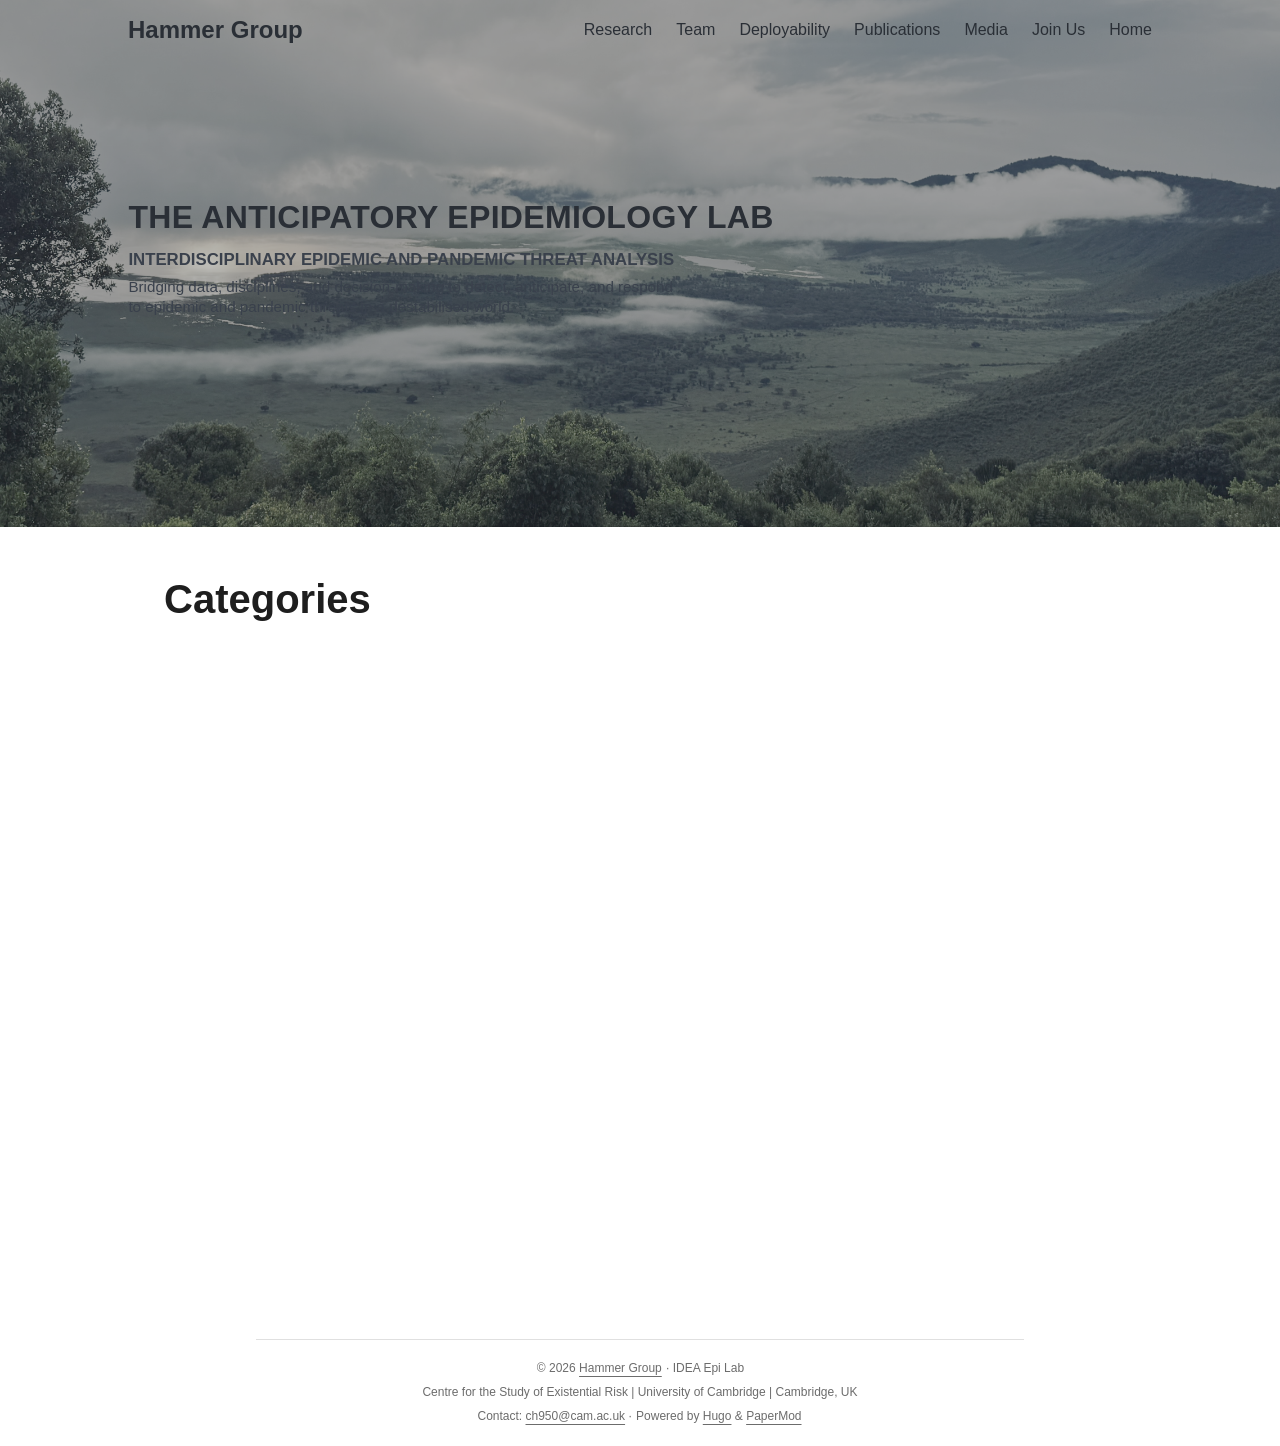
==== categories/index.html @ 5def535d "deploy: 018e8fdad4800ba51e79bbd363899cd104b08dd6" ====
<!DOCTYPE html>
<html lang="en" dir="auto" data-theme="light">

<head><meta charset="utf-8">
<meta http-equiv="X-UA-Compatible" content="IE=edge">
<meta name="viewport" content="width=device-width, initial-scale=1, shrink-to-fit=no">
<meta name="robots" content="index, follow">
<title>Categories | Hammer Group</title>
<meta name="keywords" content="">
<meta name="description" content="">
<meta name="author" content="">
<link rel="canonical" href="/categories/">
<link crossorigin="anonymous" href="/assets/css/stylesheet.d0f95cfff0784a7a5c07d9cfd5da1eae1f420a3fc5ca184603ff1773fae3c119.css" integrity="sha256-0Plc//B4SnpcB9nP1doerh9CCj/FyhhGA/8Xc/rjwRk=" rel="preload stylesheet" as="style">
<link rel="icon" href="/favicon.ico">
<link rel="icon" type="image/png" sizes="16x16" href="/favicon-16x16.png">
<link rel="icon" type="image/png" sizes="32x32" href="/favicon-32x32.png">
<link rel="apple-touch-icon" href="/apple-touch-icon.png">
<link rel="mask-icon" href="/safari-pinned-tab.svg">
<meta name="theme-color" content="#2e2e33">
<meta name="msapplication-TileColor" content="#2e2e33">
<link rel="alternate" type="application/rss+xml" href="/categories/index.xml" title="rss">
<link rel="alternate" hreflang="en" href="/categories/">
<noscript>
    <style>
        #theme-toggle,
        .top-link {
            display: none;
        }

    </style>
</noscript><meta property="og:url" content="/categories/">
  <meta property="og:site_name" content="Hammer Group">
  <meta property="og:title" content="Categories">
  <meta property="og:locale" content="en">
  <meta property="og:type" content="website">

  <meta name="twitter:card" content="summary">
  <meta name="twitter:title" content="Categories">

</head>
<body class="list" id="top">
    <header class="header" style="background: transparent;">
    <nav class="header-nav" style="background: transparent; position: relative; z-index: 10; margin-bottom: -70px;">
        <div class="logo">
            <a href="/" accesskey="h" title="Hammer Group (Alt + H)">Hammer Group</a>
        </div>
        <ul id="menu" class="menu">
            <li>
                <a href="/research/" title="Research">
                    <span>Research</span>
                </a>
            </li>
            <li>
                <a href="/team/" title="Team">
                    <span>Team</span>
                </a>
            </li>
            <li>
                <a href="/deployability/" title="Deployability">
                    <span>Deployability</span>
                </a>
            </li>
            <li>
                <a href="/publications/" title="Publications">
                    <span>Publications</span>
                </a>
            </li>
            <li>
                <a href="/media/" title="Media">
                    <span>Media</span>
                </a>
            </li>
            <li>
                <a href="/join/" title="Join Us">
                    <span>Join Us</span>
                </a>
            </li>
            <li>
                <a href="/" title="Home">
                    <span>Home</span>
                </a>
            </li>
        </ul>
    </nav>
    
<div style="
  background-image: url('/assets/images/hero-banner.png'); background-size: cover; background-position: center; background-repeat: no-repeat;
  color: white;
  width: 100%;
  border-bottom: 1px solid rgba(0,0,0,0.08);
">

  <div style="
  width: min(1100px, 100%);
  margin: 0 auto;
  padding: 13rem 1.5rem 13rem 2.4rem;
  box-sizing: border-box;
">

   <div style="
  font-family: 'Source Sans 3', sans-serif;
    font-weight: 900;
  font-size: 2.0rem;
  line-height: 1.2;
  color: #2A2F36;
  letter-spacing: 0.01em;
  margin-bottom: 0.8rem;
">
  THE ANTICIPATORY EPIDEMIOLOGY LAB
</div>



    <div style="
      font-weight: 800;
      font-size: 1.05rem;
      margin-top: 0.18rem;
      line-height: 1.3;
      color: #3a414c;;
    ">
      INTERDISCIPLINARY EPIDEMIC AND PANDEMIC THREAT ANALYSIS
    </div>

    <div style="
      font-weight: 400;
      font-size: 0.95rem;
      margin-top: 0.35rem;
      line-height: 1.35;
      color: #3a414c;;
    ">
      Bridging data, disciplines, and decision-making to detect, anticipate, and respond <br> to epidemic and pandemic threats in a destabilised world.
    </div>

  </div>
</div>
    
</header>

<main class="main">
<header class="page-header">
    <h1>Categories</h1>
</header>

<ul class="terms-tags">
</ul>
    </main>
    
<footer class="footer">
        <span>&copy; 2026 <a href="/">Hammer Group</a></span> · 
        IDEA Epi Lab<br>
Centre for the Study of Existential Risk |
University of Cambridge |
Cambridge, UK<br>
Contact: <a href="mailto:ch950@cam.ac.uk">ch950@cam.ac.uk</a> · 

    
    
    <span>
        Powered by
        <a href="https://gohugo.io/?utm_source=papermod" rel="noopener" target="_blank">Hugo</a> &
        <a href="https://github.com/adityatelange/hugo-PaperMod/" rel="noopener" target="_blank">PaperMod</a>
    </span>
</footer>
<a href="#top" id="top-link" class="top-link hidden" aria-label="go to top" title="Go to Top (Alt + G)" accesskey="g">
    <svg xmlns="http://www.w3.org/2000/svg" viewBox="0 0 24 24" fill="none" stroke="currentColor" stroke-width="2"
        stroke-linecap="round" stroke-linejoin="round" class="feather feather-chevrons-up">
        <polyline points="17 11 12 6 7 11"></polyline>
        <polyline points="17 18 12 13 7 18"></polyline>
    </svg>
</a>

<script>
    let menu = document.getElementById('menu');
    if (menu) {
        
        const scrollPosition = localStorage.getItem("menu-scroll-position");
        if (scrollPosition) {
            menu.scrollLeft = parseInt(scrollPosition, 10);
        }
        
        menu.onscroll = function () {
            localStorage.setItem("menu-scroll-position", menu.scrollLeft);
        }
    }

    document.querySelectorAll('a[href^="#"]').forEach(anchor => {
        anchor.addEventListener("click", function (e) {
            e.preventDefault();
            var id = this.getAttribute("href").substr(1);
            if (!window.matchMedia('(prefers-reduced-motion: reduce)').matches) {
                document.querySelector(`[id='${decodeURIComponent(id)}']`).scrollIntoView({
                    behavior: "smooth"
                });
            } else {
                document.querySelector(`[id='${decodeURIComponent(id)}']`).scrollIntoView();
            }
            if (id === "top") {
                history.replaceState(null, null, " ");
            } else {
                history.pushState(null, null, `#${id}`);
            }
        });
    });

</script>
<script>
    var toplink = document.getElementById("top-link");
    window.onscroll = function () {
        const scrollThreshold = window.innerHeight;
        if (document.body.scrollTop > scrollThreshold || document.documentElement.scrollTop > scrollThreshold) {
            toplink.classList.remove("hidden");
        } else {
            toplink.classList.add("hidden");
        }
    };

</script>
</body>

</html>
---- assets/css/stylesheet.d0f95cfff0784a7a5c07d9cfd5da1eae1f420a3fc5ca184603ff1773fae3c119.css ----
/*
  PaperMod v8+
  License: MIT https://github.com/adityatelange/hugo-PaperMod/blob/master/LICENSE
  Copyright (c) 2020 nanxiaobei and adityatelange
  Copyright (c) 2021-2026 adityatelange
*/
:root{--gap:24px;--content-gap:20px;--nav-width:1024px;--main-width:720px;--header-height:60px;--footer-height:60px;--radius:8px;--theme:rgb(255, 255, 255);--entry:rgb(255, 255, 255);--primary:rgb(30, 30, 30);--secondary:rgb(108, 108, 108);--tertiary:rgb(214, 214, 214);--content:rgb(31, 31, 31);--code-block-bg:rgb(28, 29, 33);--code-bg:rgb(245, 245, 245);--border:rgb(238, 238, 238);color-scheme:light}:root[data-theme=dark]{--theme:rgb(29, 30, 32);--entry:rgb(46, 46, 51);--primary:rgb(218, 218, 219);--secondary:rgb(155, 156, 157);--tertiary:rgb(65, 66, 68);--content:rgb(196, 196, 197);--code-block-bg:rgb(46, 46, 51);--code-bg:rgb(55, 56, 62);--border:rgb(51, 51, 51);color-scheme:dark}.list{background:var(--code-bg)}[data-theme=dark] .list{background:var(--theme)}*,::after,::before{box-sizing:border-box}html{-webkit-tap-highlight-color:transparent;overflow-y:scroll;-webkit-text-size-adjust:100%;text-size-adjust:100%}a,button,body,h1,h2,h3,h4,h5,h6{color:var(--primary)}body{font-family:-apple-system,BlinkMacSystemFont,segoe ui,Roboto,Oxygen,Ubuntu,Cantarell,open sans,helvetica neue,sans-serif;font-size:18px;line-height:1.6;word-break:break-word;background:var(--theme)}article,aside,figcaption,figure,footer,header,hgroup,main,nav,section,table{display:block}h1,h2,h3,h4,h5,h6{line-height:1.2}h1,h2,h3,h4,h5,h6,p{margin-top:0;margin-bottom:0}ul{padding:0}a{text-decoration:none}body,figure,ul{margin:0}table{width:100%;border-collapse:collapse;border-spacing:0;overflow-x:auto;word-break:keep-all}button,input,textarea{padding:0;font:inherit;background:0 0;border:0}input,textarea{outline:0}button,input[type=button],input[type=submit]{cursor:pointer}input:-webkit-autofill,textarea:-webkit-autofill{box-shadow:0 0 0 50px var(--theme)inset}img{display:block;max-width:100%}.not-found{position:absolute;left:0;right:0;display:flex;align-items:center;justify-content:center;height:80%;font-size:160px;font-weight:700}.archive-posts{width:100%;font-size:16px}.archive-year{margin-top:40px}.archive-year:not(:last-of-type){border-bottom:2px solid var(--border)}.archive-month{display:flex;align-items:flex-start;padding:10px 0}.archive-month-header{margin:25px 0;width:200px}.archive-month:not(:last-of-type){border-bottom:1px solid var(--border)}.archive-entry{position:relative;padding:5px;margin:10px 0}.archive-entry-title{margin:5px 0;font-weight:400}.archive-count,.archive-meta{color:var(--secondary);font-size:14px}.footer,.top-link{font-size:12px;color:var(--secondary)}.footer{max-width:calc(var(--main-width) + var(--gap) * 2);margin:auto;padding:calc((var(--footer-height) - var(--gap))/2)var(--gap);text-align:center;line-height:24px}.footer span{margin-inline-start:1px;margin-inline-end:1px}.footer span:last-child{white-space:nowrap}.footer a{color:inherit;text-underline-offset:.25rem;text-decoration:underline}.top-link{position:fixed;bottom:4rem;right:2rem;z-index:99;background:var(--tertiary);width:2.5rem;height:2.5rem;padding:10px;border-radius:64px;transition:visibility .3s,opacity .3s cubic-bezier(.4,0,1,1)}.hidden{visibility:hidden;opacity:0}.top-link,.top-link svg{filter:drop-shadow(0 0 0 var(--theme))}.footer a:hover,.top-link:hover{color:var(--primary)}.header-nav{display:flex;flex-wrap:wrap;justify-content:space-between;max-width:calc(var(--nav-width) + var(--gap) * 2);margin:auto;line-height:var(--header-height);padding:0 var(--gap);column-gap:var(--gap)}.header-nav a{display:block}.logo,.menu{display:flex}.logo{align-items:center;column-gap:.55rem;flex-wrap:wrap}.logo a{font-size:24px;font-weight:700;display:flex;align-items:center;column-gap:.55rem}.logo a img,.logo a svg{pointer-events:none;border-radius:6px}.theme-toggle{padding:0 .4rem}[data-theme=dark] .moon{display:none}[data-theme=light] .sun{display:none}.logo-switches{display:inline-flex;gap:.4rem;align-items:inherit;min-height:stretch;flex-wrap:inherit}.logo-switches>*{min-height:inherit;align-items:center;display:inline-flex}.nav-sep{color:var(--secondary)}.lang-menu *{display:inherit;min-height:inherit;align-items:inherit}.lang-menu a{font-size:1rem;font-weight:500;padding:0 .4rem;display:inline-flex}.menu{list-style:none;word-break:keep-all;overflow-x:auto;white-space:nowrap;column-gap:var(--gap)}.menu a{font-size:16px}.menu .active{font-weight:500;text-decoration:underline;text-underline-offset:.3rem;text-decoration-thickness:2px}.main{position:relative;min-height:calc(100vh - var(--header-height) - var(--footer-height));max-width:calc(var(--main-width) + var(--gap) * 2);margin:auto;padding:var(--gap)}.page-header h1{font-size:40px}.pagination{display:flex}.pagination a{color:var(--theme);font-size:13px;line-height:36px;background:var(--primary);border-radius:calc(36px/2);padding:0 16px}.pagination .next{margin-inline-start:auto}.social-icons a{display:inline-flex;padding:10px}.social-icons a svg{height:26px;width:26px}code{direction:ltr}div.highlight,pre{position:relative}.copy-code{display:none;position:absolute;top:4px;right:4px;color:rgba(255,255,255,.8);background:rgba(78,78,78,.8);border-radius:var(--radius);padding:0 5px;font-size:14px;user-select:none}div.highlight:hover .copy-code,pre:hover .copy-code{display:block}.md-content h3,.md-content h4,.md-content h5,.md-content h6{margin:24px 0 16px}.md-content h1{margin:40px auto 32px;font-size:40px}.md-content h2{margin:32px auto 24px;font-size:32px}.md-content h3{font-size:24px}.md-content h4{font-size:16px}.md-content h5{font-size:14px}.md-content h6{font-size:12px}.md-content a:not(.anchor){text-underline-offset:.3rem;text-decoration:underline}.md-content del{text-decoration:line-through}.md-content dl:not(:last-child),.md-content ol:not(:last-child),.md-content p:not(:last-child),.md-content figure:not(:last-child),.md-content ul:not(:last-child){margin-bottom:var(--content-gap)}.md-content ol,.md-content ul{padding-inline-start:1.25rem}.md-content li{margin-top:.3rem}.md-content li p{margin-bottom:0}.md-content dl{display:flex;flex-wrap:wrap;margin:0}.md-content dt{width:25%;font-weight:700}.md-content dd{width:75%;margin-inline-start:0;padding-inline-start:10px}.md-content dd~dd,.md-content dt~dt{margin-top:10px}.md-content table{margin-bottom:var(--content-gap)}.md-content table th,.md-content table:not(.highlighttable,.highlight table,.gist .highlight) td{min-width:80px;padding:6px 13px;line-height:1.5;border:1px solid var(--border)}.md-content table th{text-align:start}.md-content table:not(.highlighttable) td code:only-child{margin:auto 0}.md-content .highlight table{border-radius:var(--radius)}.md-content .highlight:not(table){margin-bottom:var(--content-gap);background:var(--code-block-bg)!important;border-radius:var(--radius);direction:ltr}.md-content li>.highlight{margin-inline-end:0}.md-content ul pre{margin-inline-start:calc(var(--gap) * -2)}.md-content .highlight pre{margin:0}.md-content .highlighttable{table-layout:fixed}.md-content .highlighttable td:first-child{width:40px}.md-content .highlighttable td .linenodiv{padding-inline-end:0!important}.md-content .highlighttable td .highlight,.md-content .highlighttable td .linenodiv pre{margin-bottom:0}.post-content code{padding:.2rem .3rem;font-size:.78em;line-height:1.5;background:var(--code-bg);border-radius:.2rem}.md-content pre code{display:grid;margin:auto 0;padding:10px;color:#d5d5d6;background:var(--code-block-bg)!important;border-radius:var(--radius);overflow-x:auto;word-break:break-all}.md-content blockquote{margin:1rem 0;padding-inline-start:1rem;border-inline-start:.3rem solid var(--content)}.md-content hr{margin:30px 0;height:2px;background:var(--tertiary);border:0}.md-content iframe{max-width:100%}.md-content img{border-radius:var(--radius);margin:1rem 0}.md-content img[src*="#center"]{margin:1rem auto}.md-content figure.align-center{text-align:center}.md-content figure>figcaption{color:var(--primary);font-size:16px;font-weight:700;margin:8px 0 16px}.md-content figure>figcaption>p{color:var(--secondary);font-size:14px;font-weight:400}.md-content h1:hover .anchor,.md-content h2:hover .anchor,.md-content h3:hover .anchor,.md-content h4:hover .anchor,.md-content h5:hover .anchor,.md-content h6:hover .anchor{display:inline-flex;color:var(--secondary);margin-inline-start:.5em;font-weight:500;user-select:none}.anchor:hover{color:var(--content)!important}.md-content img.in-text{display:inline;margin:auto}mark{border-radius:2px;padding:0 2px}audio{display:block;width:100%;border:1px solid var(--border);border-radius:var(--radius);overflow:hidden;height:2.5rem;margin-bottom:var(--content-gap)}audio::-webkit-media-controls-enclosure{border-radius:0}video{border:1px solid var(--code-bg);border-radius:var(--radius);max-width:100%}.first-entry{position:relative;display:flex;flex-direction:column;justify-content:center;min-height:320px;margin:var(--gap)0 calc(var(--gap) * 2)}.first-entry .entry-header{overflow:hidden;display:-webkit-box;-webkit-box-orient:vertical;-webkit-line-clamp:3}.first-entry .entry-header h1{font-size:34px;line-height:1.3}.first-entry .entry-header h2{font-size:40px}.first-entry .entry-content{margin:14px 0;font-size:16px;-webkit-line-clamp:3}.first-entry .entry-footer{font-size:14px}.home-info .entry-content{--content-gap:0.5rem;-webkit-line-clamp:unset;margin:0}.home-info .social-icons a:first-of-type{padding-inline-start:0}.post-entry{position:relative;margin-bottom:var(--gap);padding:var(--gap);background:var(--entry);border-radius:var(--radius);transition:transform .25s ease;border:1px solid var(--border)}.post-entry:hover,.post-entry:focus-within{transform:translateY(-2px);border-color:var(--tertiary)}.tag-entry .entry-cover{display:none}.entry-header h2{font-size:24px;line-height:1.3}.entry-content{margin:8px 0;color:var(--secondary);font-size:14px;line-height:1.6;overflow:hidden;display:-webkit-box;-webkit-box-orient:vertical;-webkit-line-clamp:2}.home-info .entry-content p{margin-block-start:1em;margin-block-end:1em}.entry-footer{color:var(--secondary);font-size:13px}.entry-link{position:absolute;left:0;right:0;top:0;bottom:0;border-radius:var(--radius)}.entry-hint{color:var(--secondary)}.entry-hint-parent{display:flex;justify-content:space-between}.entry-cover{font-size:14px;margin-bottom:var(--gap);text-align:center;display:flex;flex-direction:column;gap:.5rem}.entry-cover img{border-radius:var(--radius);width:100%;height:auto}.entry-cover a{text-underline-offset:.3rem;text-decoration:underline}.page-header,.post-header{margin:24px auto var(--content-gap)}.post-title{font-size:40px}.post-description{margin-top:10px}.post-meta{margin-top:5px}.post-meta,.breadcrumbs{color:var(--secondary);font-size:14px}.breadcrumbs{display:flex;flex-wrap:wrap;align-items:center;gap:.2rem}.breadcrumbs a{font-size:16px}.breadcrumbs svg{height:1em}.i18n_list{display:inline-flex}.post-meta .i18n_list li{list-style:none;margin:auto 3px}.post-meta a,.toc a:hover{text-underline-offset:.3rem;text-decoration:underline}.post-meta a{color:var(--secondary);text-decoration-style:dotted}details.toc{margin-bottom:var(--content-gap);background:var(--code-bg);border-radius:var(--radius);border:1px solid var(--border)}[data-theme=dark] details.toc{background:var(--entry)}details.toc summary{padding:.3rem 1.2rem;border-radius:var(--radius)}details summary{cursor:pointer;display:list-item;width:100%;margin-inline-start:0;user-select:none}details .title{display:inline;font-weight:500;margin-inline-start:.2rem}details{interpolate-size:allow-keywords}details::details-content{height:0;opacity:0;overflow:clip;transition:height 150ms ease,opacity 150ms ease,content-visibility 150ms allow-discrete}details[open]::details-content{height:auto;opacity:1}details .inner{margin:0 2.4rem;padding-bottom:.6rem}details li ul{margin-inline-start:var(--gap)}.post-content{color:var(--content);margin:30px 0}.post-footer{margin-top:var(--content-gap)}.post-footer>*{margin-bottom:10px}.post-tags{display:flex;flex-wrap:wrap;gap:10px}.post-tags li{display:inline-block}.post-tags a,.share-buttons,.paginav{border-radius:var(--radius);background:var(--code-bg);border:1px solid var(--border)}.post-tags a{display:block;padding:0 14px;color:var(--secondary);font-size:14px;line-height:34px;background:var(--code-bg)}.post-tags a:hover,.paginav a:hover{background:var(--border)}.share-buttons{padding:10px;display:flex;justify-content:center;overflow-x:auto;gap:10px}.share-buttons li,.share-buttons a{display:inline-flex}.share-buttons a:not(:last-of-type){margin-inline-end:12px}.paginav{display:flex;line-height:1.2}.paginav .title{letter-spacing:1px;text-transform:uppercase;font-size:.8rem;color:var(--secondary)}.paginav a{width:50%;display:flex;flex-direction:column;gap:.5rem;padding:.8rem;border-radius:var(--radius)}.paginav span:hover:not(.title){text-underline-offset:.2rem;text-decoration:underline}.paginav .next{margin-inline-start:auto;text-align:right}[dir=rtl] .paginav .next{text-align:left}h1>a>svg{display:inline}.buttons,.main .profile{display:flex;justify-content:center}.main .profile{align-items:center;min-height:calc(100vh - var(--header-height) - var(--footer-height) - (var(--gap) * 2));text-align:center}.profile .profile_inner{display:flex;flex-direction:column;align-items:center;gap:1rem}.profile img{border-radius:50%}.buttons{flex-wrap:wrap;max-width:400px;gap:1rem}.button{background:var(--tertiary);border-radius:var(--radius);padding:.4rem .8rem}.searchbox input{padding:4px 10px;width:100%;color:var(--primary);font-weight:700;border:2px solid var(--tertiary);border-radius:var(--radius)}.searchResults li{list-style:none;border-radius:var(--radius);padding:10px 15px;position:relative;font-weight:500;display:flex;align-items:center;justify-content:space-between;background:var(--entry);transition:transform .25s ease;border:1px solid var(--border)}.searchResults{margin:var(--content-gap)0;width:100%;display:flex;flex-direction:column;gap:10px}.searchResults li:hover,.searchResults li:focus-within{transform:translateY(-2px);border-color:var(--tertiary)}.searchResults li .entry-link:focus{outline:2px solid var(--secondary);outline-offset:-2px}.terms-tags{display:flex;flex-wrap:wrap;gap:1em;margin-top:var(--content-gap)}.terms-tags li{display:inline-block;font-weight:500}.terms-tags a{display:block;padding:4px 10px;background:var(--tertiary);border-radius:var(--radius);transition:transform .1s}.bg{color:#cad3f5;background-color:#24273a}.chroma{color:#cad3f5;background-color:#24273a}.chroma .x{}.chroma .err{color:#ed8796}.chroma .cl{}.chroma .lnlinks{outline:none;text-decoration:none;color:inherit}.chroma .lntd{vertical-align:top;padding:0;margin:0;border:0}.chroma .lntable{border-spacing:0;padding:0;margin:0;border:0}.chroma .hl{background-color:#474733}.chroma .lnt{white-space:pre;-webkit-user-select:none;user-select:none;margin-right:.4em;padding:0 .4em;color:#8087a2}.chroma .ln{white-space:pre;-webkit-user-select:none;user-select:none;margin-right:.4em;padding:0 .4em;color:#8087a2}.chroma .line{display:flex}.chroma .k{color:#c6a0f6}.chroma .kc{color:#f5a97f}.chroma .kd{color:#ed8796}.chroma .kn{color:#8bd5ca}.chroma .kp{color:#c6a0f6}.chroma .kr{color:#c6a0f6}.chroma .kt{color:#ed8796}.chroma .n{}.chroma .na{color:#8aadf4}.chroma .nb{color:#91d7e3}.chroma .bp{color:#91d7e3}.chroma .nc{color:#eed49f}.chroma .no{color:#eed49f}.chroma .nd{color:#8aadf4;font-weight:700}.chroma .ni{color:#8bd5ca}.chroma .ne{color:#f5a97f}.chroma .nf{color:#8aadf4}.chroma .fm{color:#8aadf4}.chroma .nl{color:#91d7e3}.chroma .nn{color:#f5a97f}.chroma .nx{}.chroma .py{color:#f5a97f}.chroma .nt{color:#c6a0f6}.chroma .nv{color:#f4dbd6}.chroma .vc{color:#f4dbd6}.chroma .vg{color:#f4dbd6}.chroma .vi{color:#f4dbd6}.chroma .vm{color:#f4dbd6}.chroma .l{}.chroma .ld{}.chroma .s{color:#a6da95}.chroma .sa{color:#ed8796}.chroma .sb{color:#a6da95}.chroma .sc{color:#a6da95}.chroma .dl{color:#8aadf4}.chroma .sd{color:#6e738d}.chroma .s2{color:#a6da95}.chroma .se{color:#8aadf4}.chroma .sh{color:#6e738d}.chroma .si{color:#a6da95}.chroma .sx{color:#a6da95}.chroma .sr{color:#8bd5ca}.chroma .s1{color:#a6da95}.chroma .ss{color:#a6da95}.chroma .m{color:#f5a97f}.chroma .mb{color:#f5a97f}.chroma .mf{color:#f5a97f}.chroma .mh{color:#f5a97f}.chroma .mi{color:#f5a97f}.chroma .il{color:#f5a97f}.chroma .mo{color:#f5a97f}.chroma .o{color:#91d7e3;font-weight:700}.chroma .ow{color:#91d7e3;font-weight:700}.chroma .p{}.chroma .c{color:#6e738d;font-style:italic}.chroma .ch{color:#6e738d;font-style:italic}.chroma .cm{color:#6e738d;font-style:italic}.chroma .c1{color:#6e738d;font-style:italic}.chroma .cs{color:#6e738d;font-style:italic}.chroma .cp{color:#6e738d;font-style:italic}.chroma .cpf{color:#6e738d;font-weight:700;font-style:italic}.chroma .g{}.chroma .gd{color:#ed8796;background-color:#363a4f}.chroma .ge{font-style:italic}.chroma .gr{color:#ed8796}.chroma .gh{color:#f5a97f;font-weight:700}.chroma .gi{color:#a6da95;background-color:#363a4f}.chroma .go{}.chroma .gp{}.chroma .gs{font-weight:700}.chroma .gu{color:#f5a97f;font-weight:700}.chroma .gt{color:#ed8796}.chroma .gl{text-decoration:underline}.chroma .w{}.chroma{background-color:unset!important}.chroma .hl{display:flex}.chroma .lnt{padding:0 0 0 12px}.highlight pre.chroma code{padding:8px 0}.highlight pre.chroma .line .cl,.chroma .ln{padding:0 10px}.chroma .lntd:last-of-type{width:100%}@media screen and (max-width:768px){:root{--gap:14px}.profile img{transform:scale(.85)}.first-entry{min-height:260px}.archive-month{flex-direction:column}.archive-year{margin-top:20px}.footer{padding:calc((var(--footer-height) - var(--gap) - 10px)/2)var(--gap)}}@media screen and (max-width:900px){.list .top-link{transform:translateY(-5rem)}}@media screen and (max-width:340px){.share-buttons{justify-content:unset}}@media(prefers-reduced-motion){.terms-tags a:active,.button:active,.post-entry:active,.top-link,.searchResults .focus,.searchResults li:active{transform:none}}@import 'https://fonts.googleapis.com/css2?family=IBM+Plex+Sans:wght@400;500;600;700; 800; 900&display=swap';@import 'https://fonts.googleapis.com/css2?family=IBM+Plex+Serif:wght@500&display=swap';@import 'https://fonts.googleapis.com/css2?family=Source+Sans+3:wght@400;600;700; 800; 900&display=swap';body,button,input,textarea{font-family:ibm plex sans,sans-serif;font-size:.95rem;line-height:1.6}h1,h2,h3,h4,h5,h6{font-family:ibm plex sans,sans-serif}h1{font-size:1.8rem}h2{font-size:1.5rem;margin-top:1.8rem;margin-bottom:.6rem}h3{font-size:1.25rem}.footer{border-top:1px solid rgba(0,0,0,.12);margin-top:2rem;padding-top:1rem}:root{--theme:#ffffff}.main{background-color:#fff}body{background-color:#fff}a{color:#3f6fb5;text-decoration:none}a:hover{text-decoration:underline}.main{max-width:1000px}.home .main{max-width:1800px}p{margin-bottom:.9rem}.logo a:hover{text-decoration:underline}.menu a{color:#2a2f36}.logo a{color:#2a2f36}html,body{background:#fff!important}:root{--theme:#ffffff !important}.home-split{display:grid;grid-template-columns:1fr 2fr;gap:5rem;align-items:start;margin:4rem 0}.home-split-reverse{grid-template-columns:2fr 1fr}.home-split-title{padding-top:3rem}.home-split-title h2{margin-top:0}.home-split-text p:first-child{margin-top:0}.home-split+.home-split{border-top:1px solid #d9dee5;padding-top:5rem;margin-top:5rem}@media(max-width:768px){.home-split,.home-split-reverse{grid-template-columns:1fr;gap:1rem}.home-split-title{padding-top:0}.home-split+.home-split{padding-top:2.5rem;margin-top:2.5rem}}
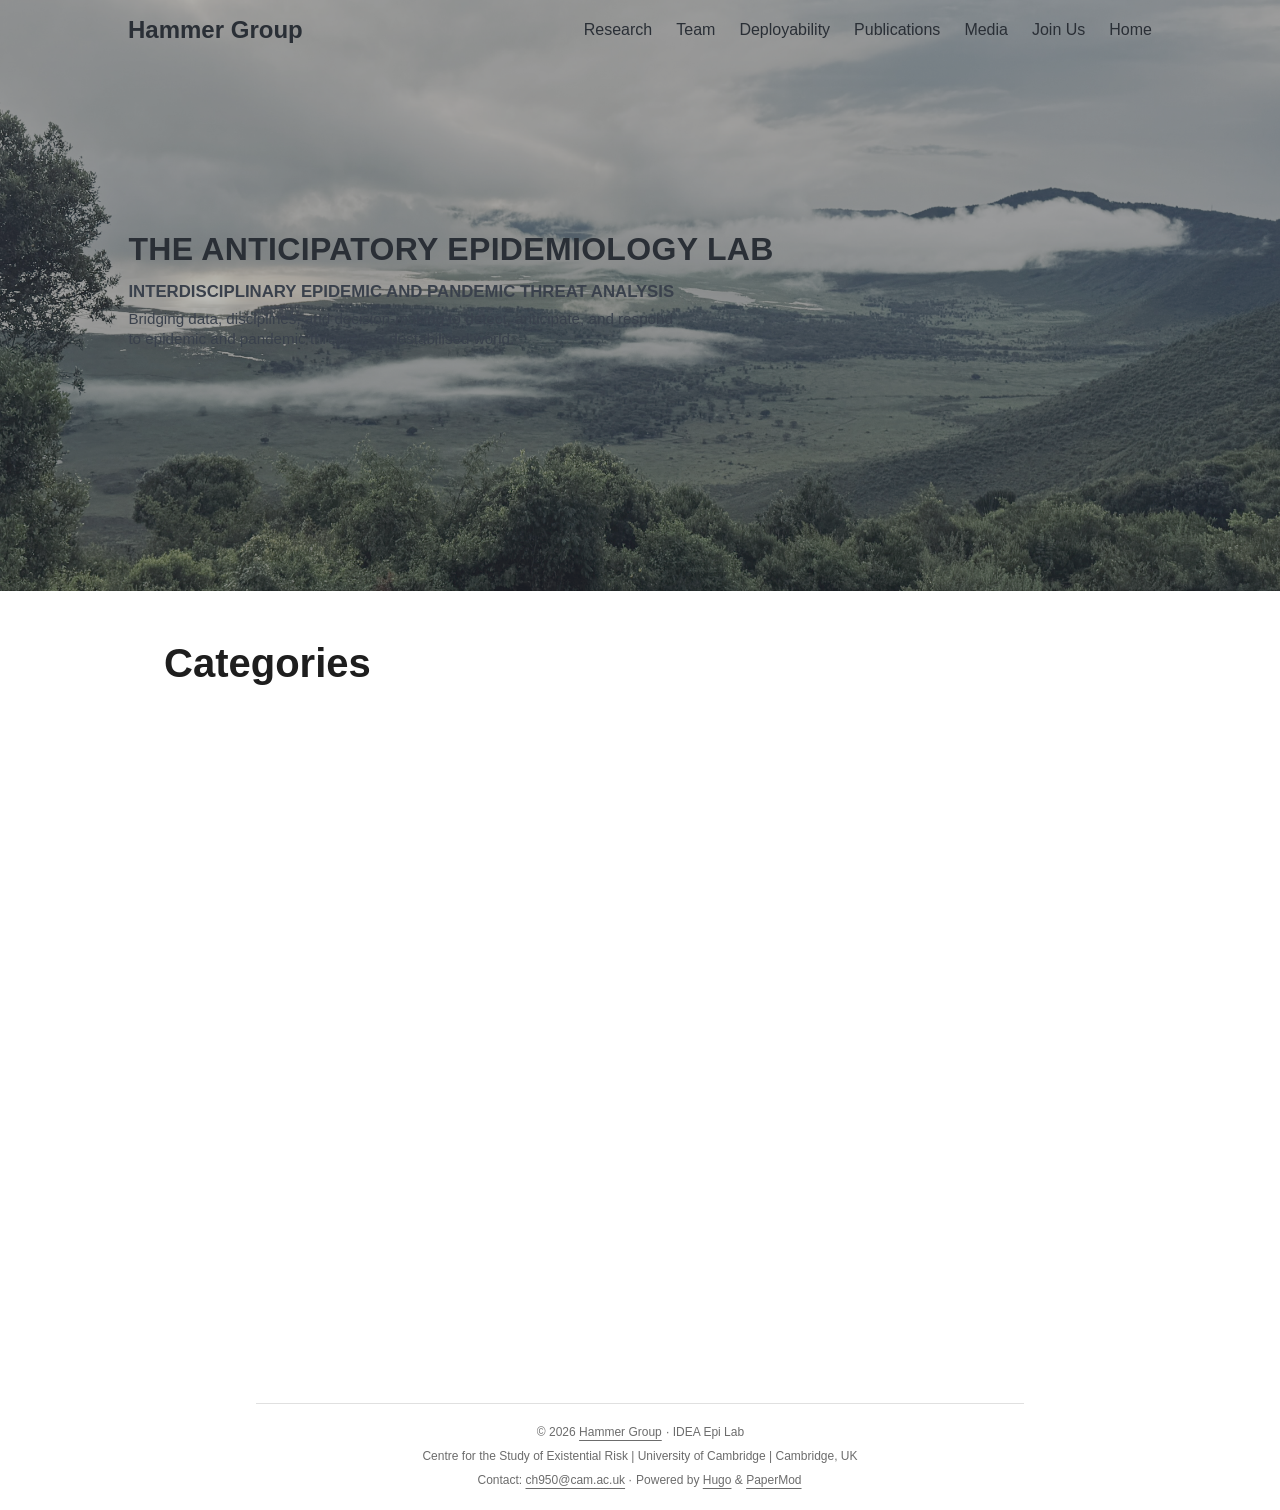
==== commit 44ccbcdb: "deploy: 945d4d25429732164bb688a9617aaf41df25d82d" ====
--- a/categories/index.html
+++ b/categories/index.html
@@ -93,7 +93,7 @@
   <div style="
   width: min(1100px, 100%);
   margin: 0 auto;
-  padding: 13rem 1.5rem 13rem 2.4rem;
+  padding: 15rem 1.5rem 15rem 2.4rem;
   box-sizing: border-box;
 ">
 
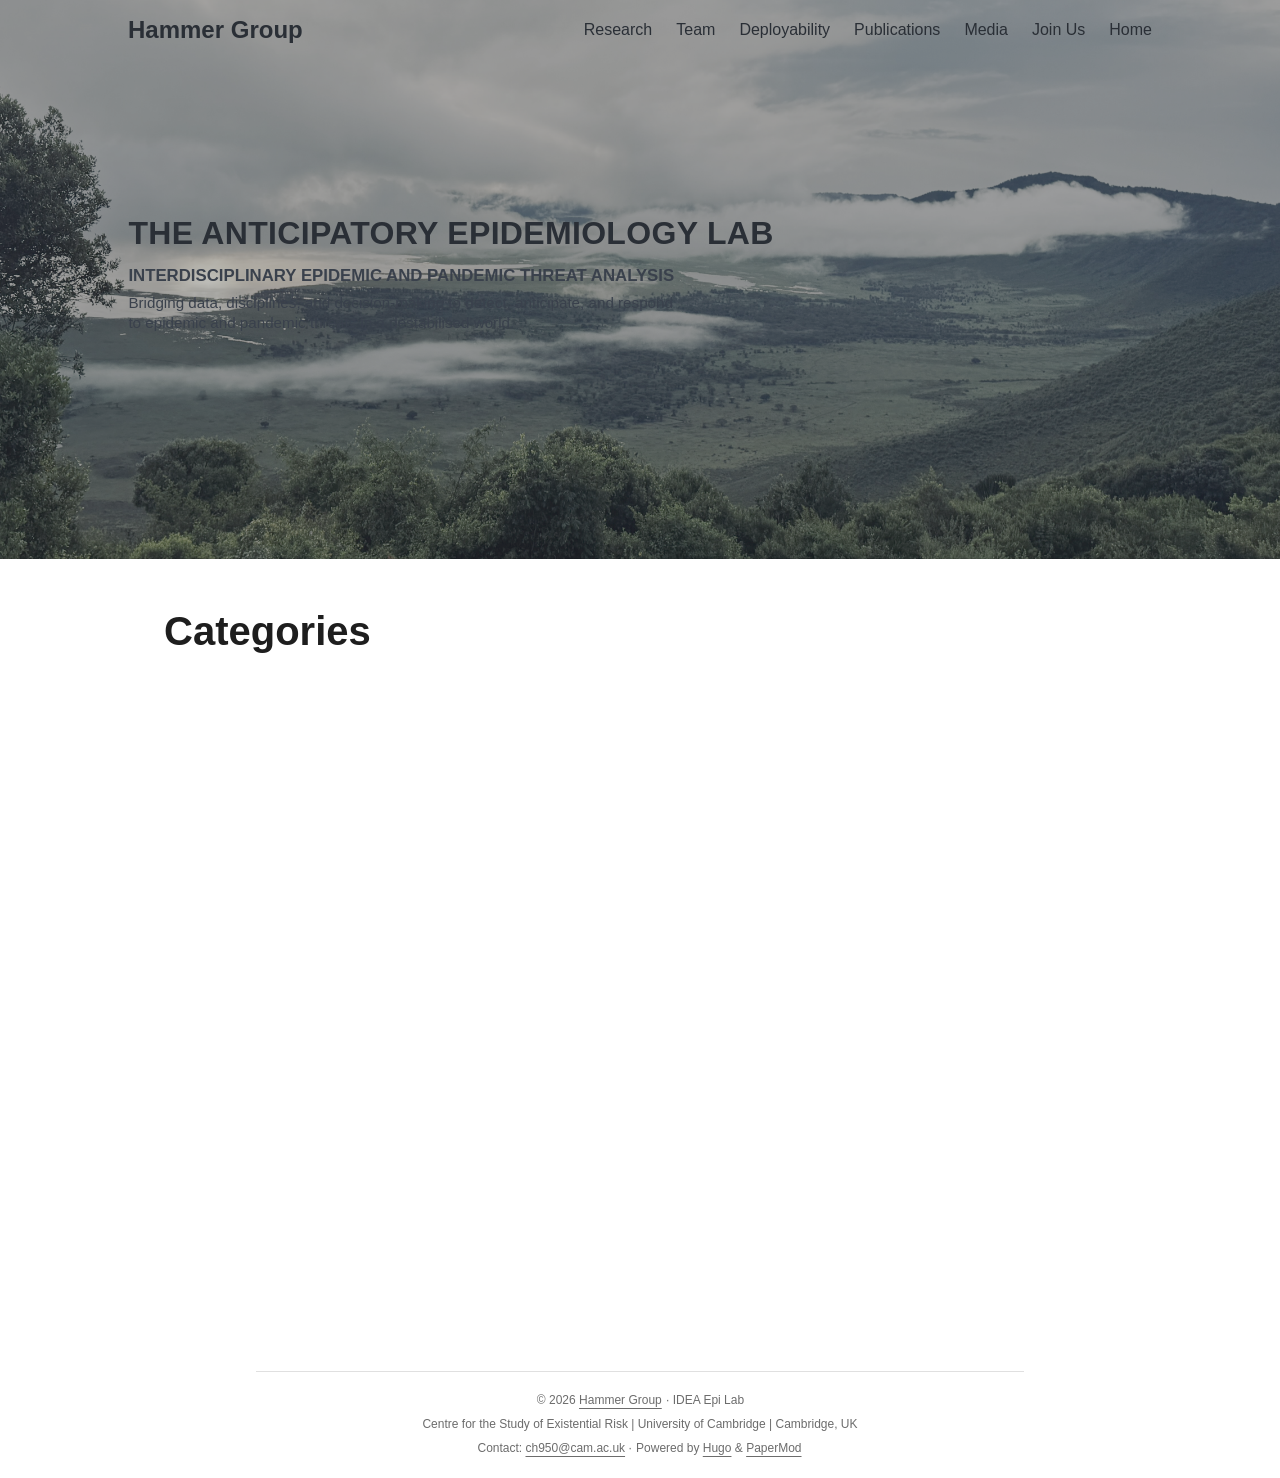
==== commit 479c0b1c: "deploy: 0ee014fa9c9f04237bf0e7bf3caf3725edd7c51b" ====
--- a/categories/index.html
+++ b/categories/index.html
@@ -93,7 +93,7 @@
   <div style="
   width: min(1100px, 100%);
   margin: 0 auto;
-  padding: 15rem 1.5rem 15rem 2.4rem;
+  padding: 14rem 1.5rem 14rem 2.4rem;
   box-sizing: border-box;
 ">
 
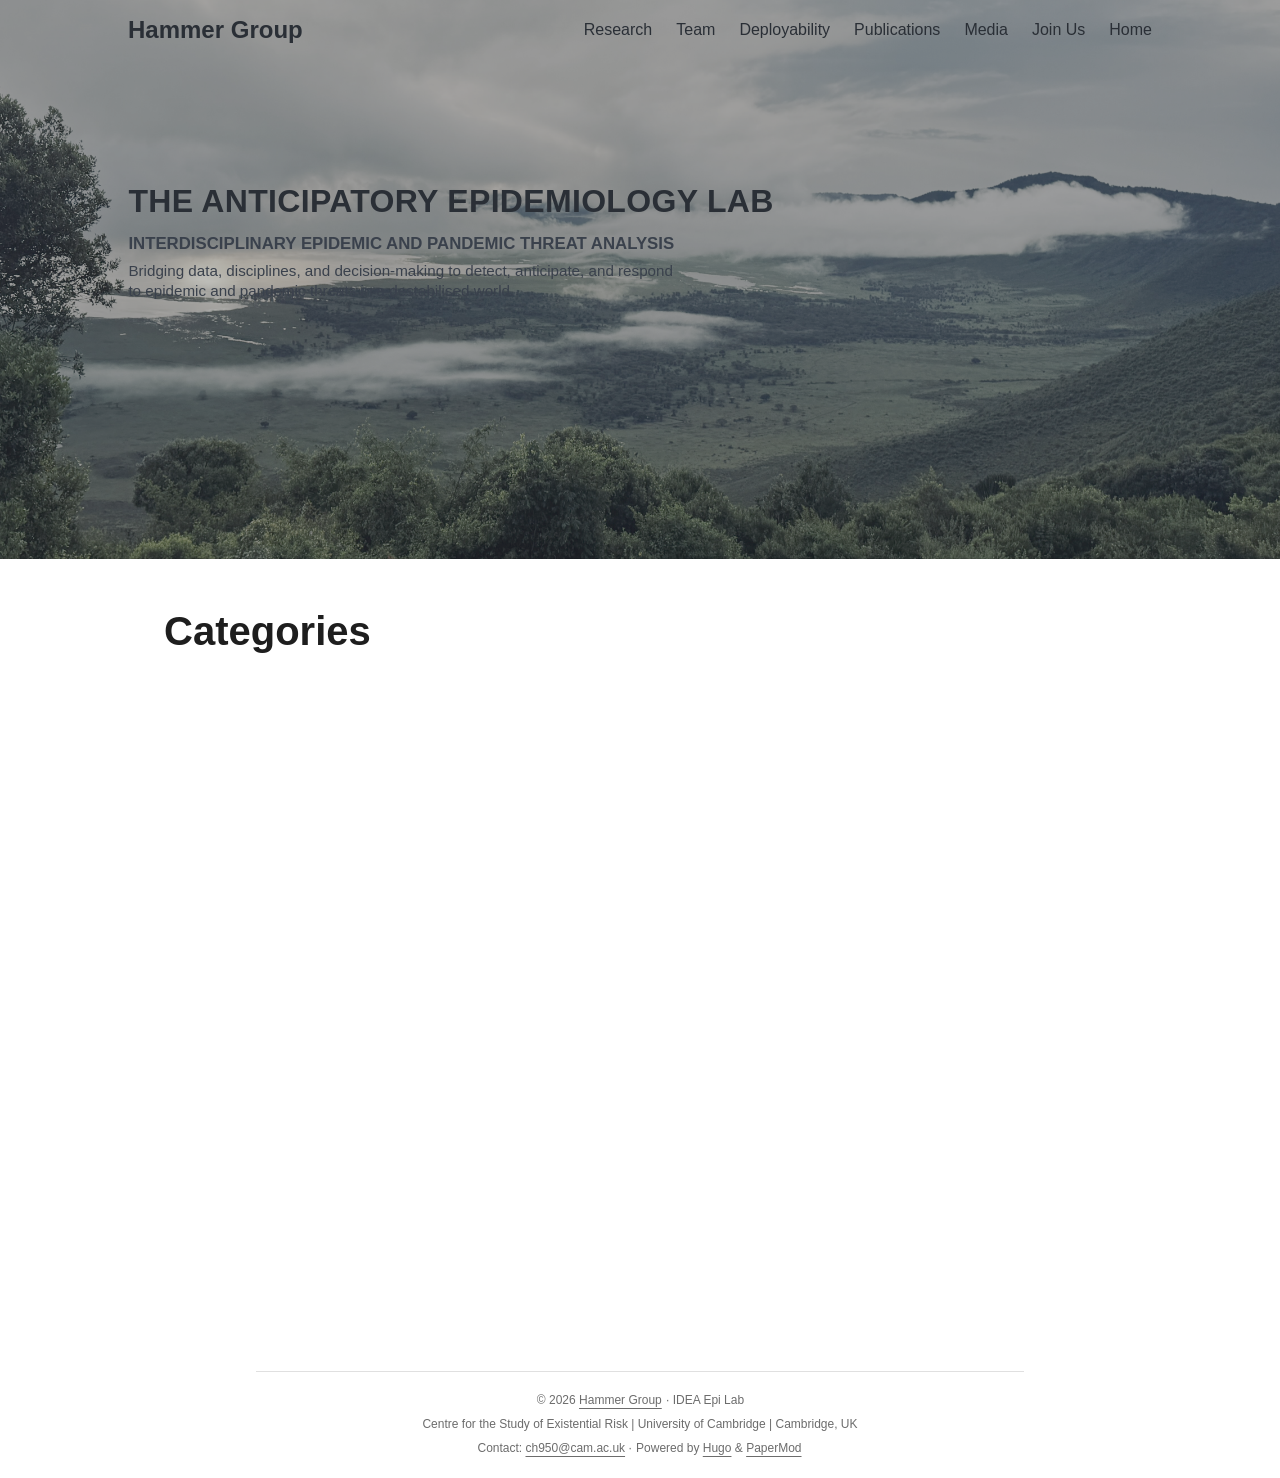
==== commit 02e5fce0: "deploy: a7191a5ac9131fdf0711571553a410210a7cd3db" ====
--- a/categories/index.html
+++ b/categories/index.html
@@ -95,6 +95,8 @@
   margin: 0 auto;
   padding: 14rem 1.5rem 14rem 2.4rem;
   box-sizing: border-box;
+      position: relative;
+      top: -2rem;
 ">
 
    <div style="
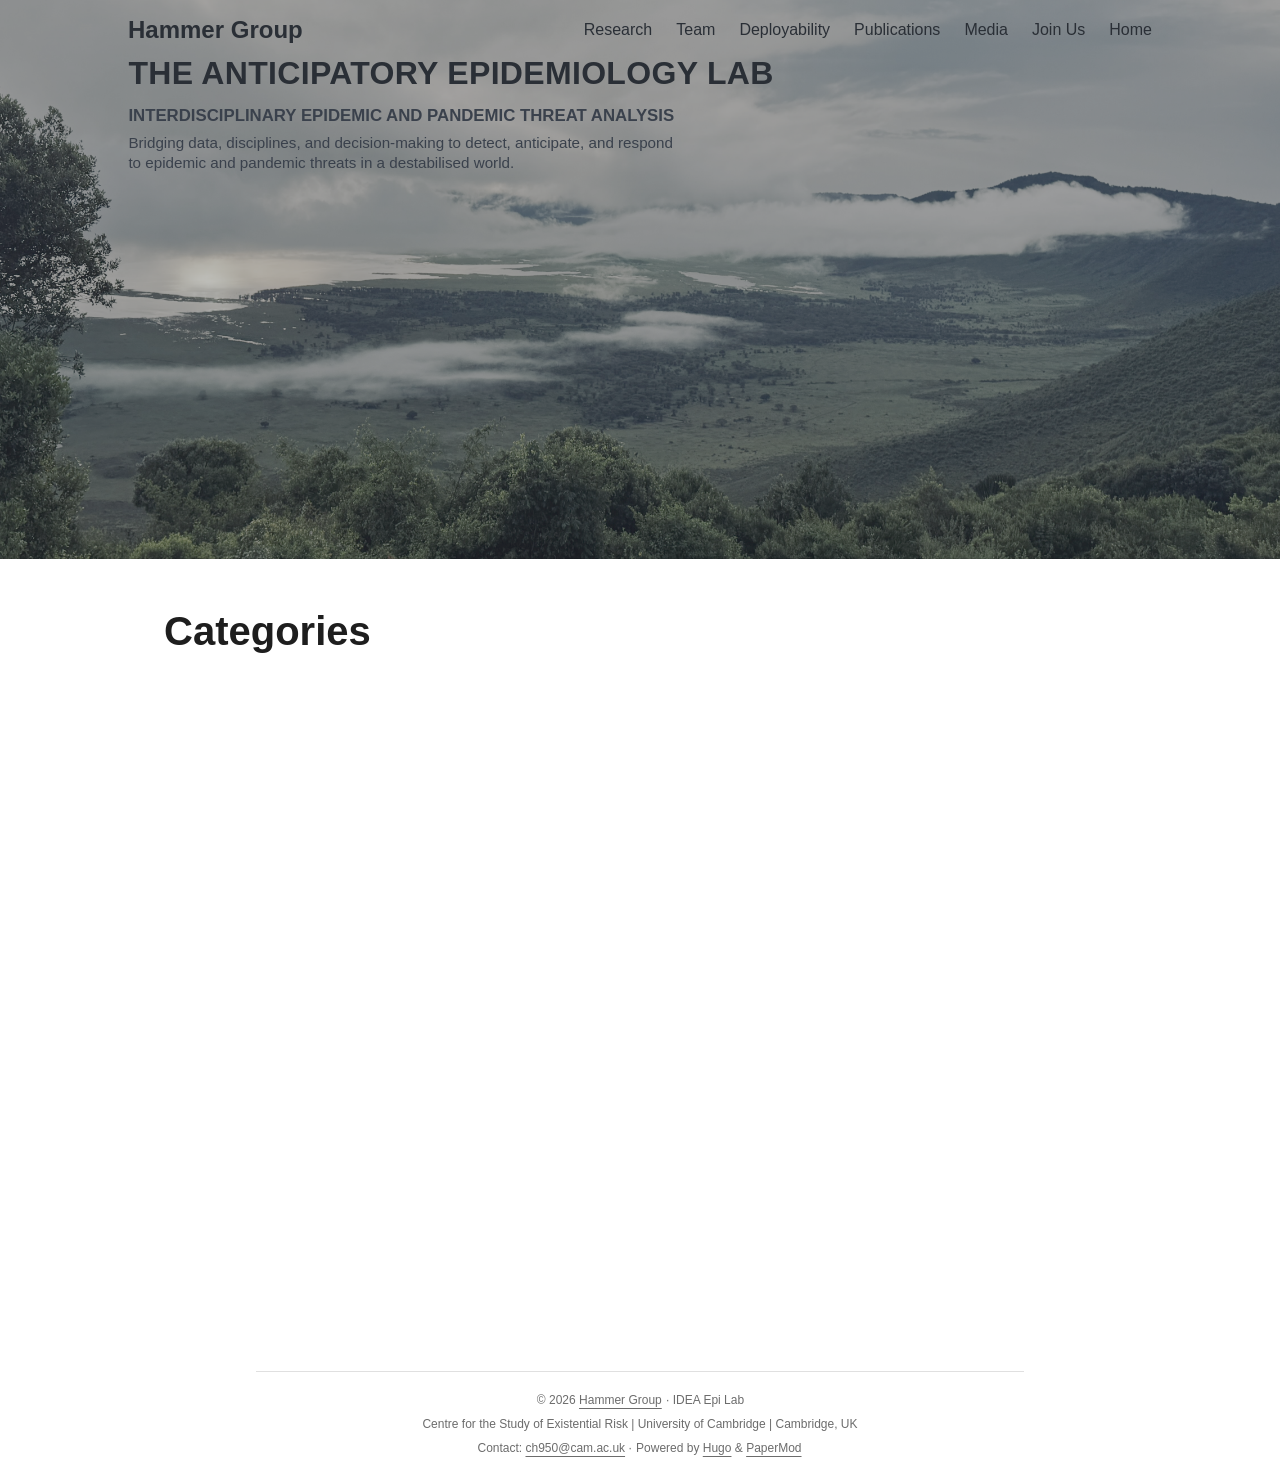
==== commit c1f00c2b: "deploy: 68d19ccf139702f55a2a3708b1f800fa79b87d57" ====
--- a/categories/index.html
+++ b/categories/index.html
@@ -96,7 +96,7 @@
   padding: 14rem 1.5rem 14rem 2.4rem;
   box-sizing: border-box;
       position: relative;
-      top: -2rem;
+      top: -10rem;
 ">
 
    <div style="
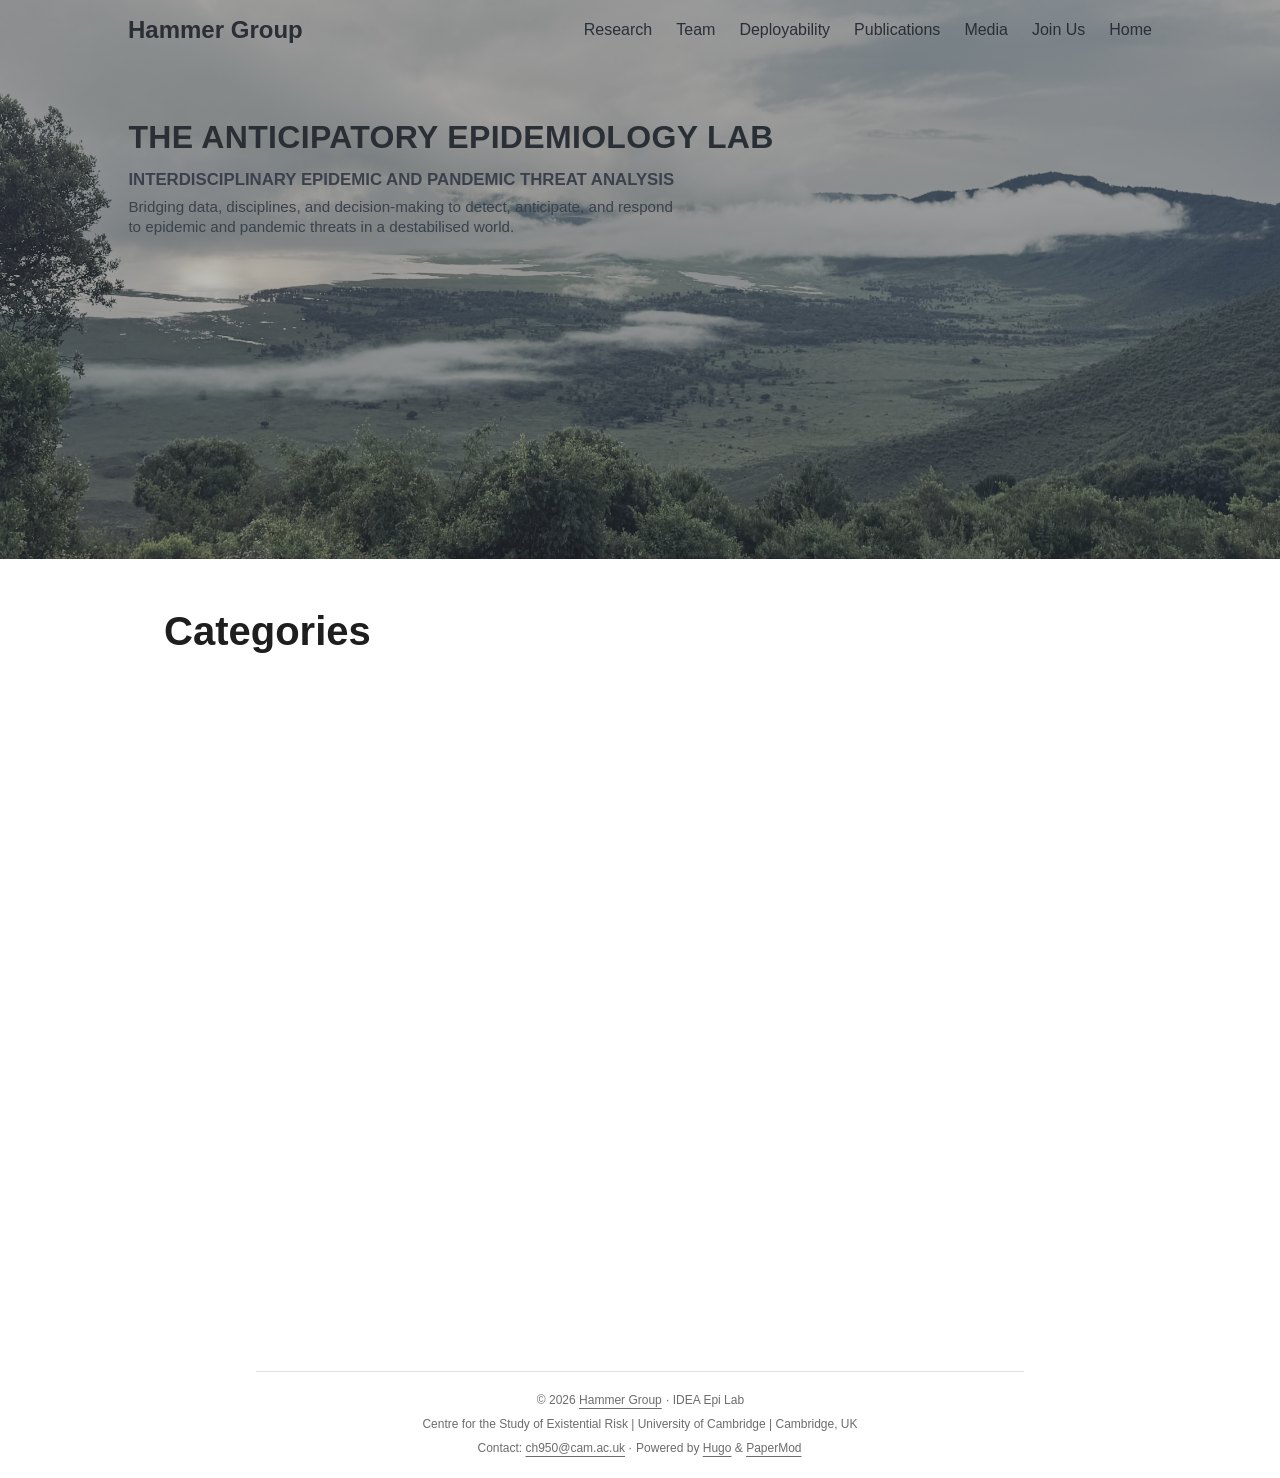
==== commit cbcf89ef: "deploy: 0018e524267d097e7385eb90b372cc1d3994fb35" ====
--- a/categories/index.html
+++ b/categories/index.html
@@ -96,7 +96,7 @@
   padding: 14rem 1.5rem 14rem 2.4rem;
   box-sizing: border-box;
       position: relative;
-      top: -10rem;
+      top: -6rem;
 ">
 
    <div style="
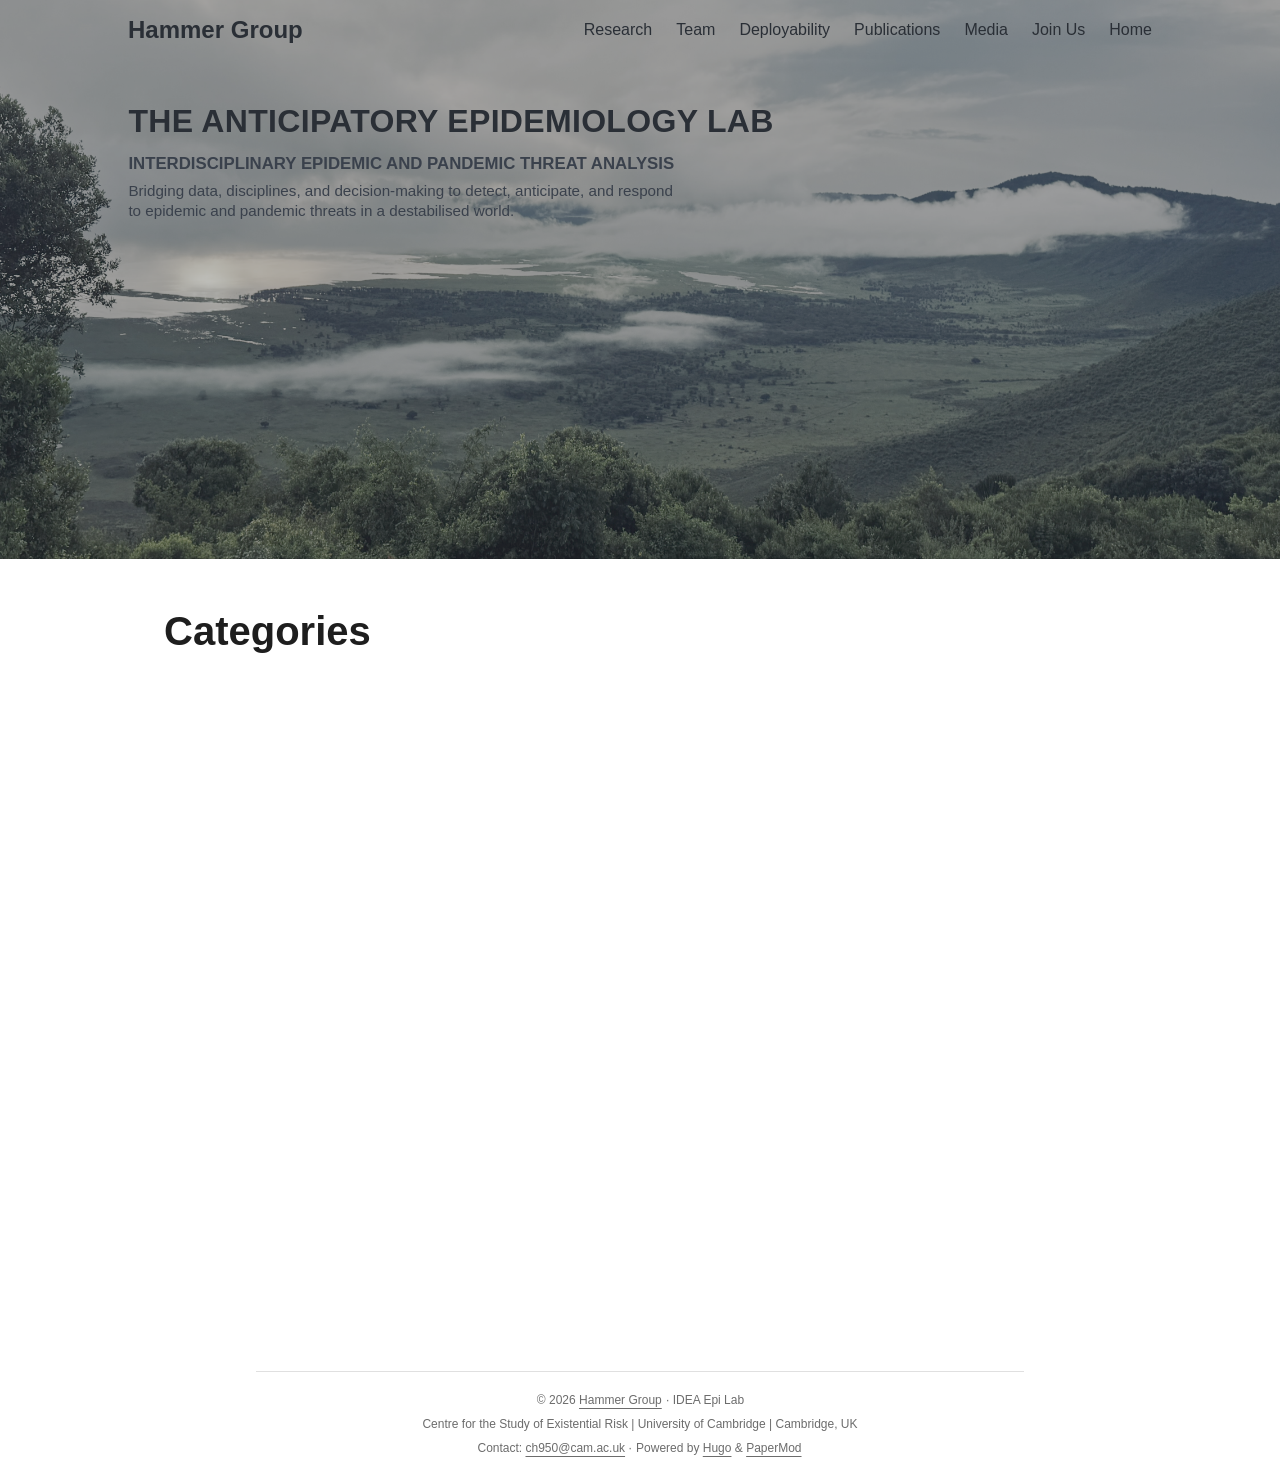
==== commit 642d446b: "deploy: 14dbc5d4d8aa1414310ed445196e39caf7dc372c" ====
--- a/categories/index.html
+++ b/categories/index.html
@@ -96,7 +96,7 @@
   padding: 14rem 1.5rem 14rem 2.4rem;
   box-sizing: border-box;
       position: relative;
-      top: -6rem;
+      top: -7rem;
 ">
 
    <div style="
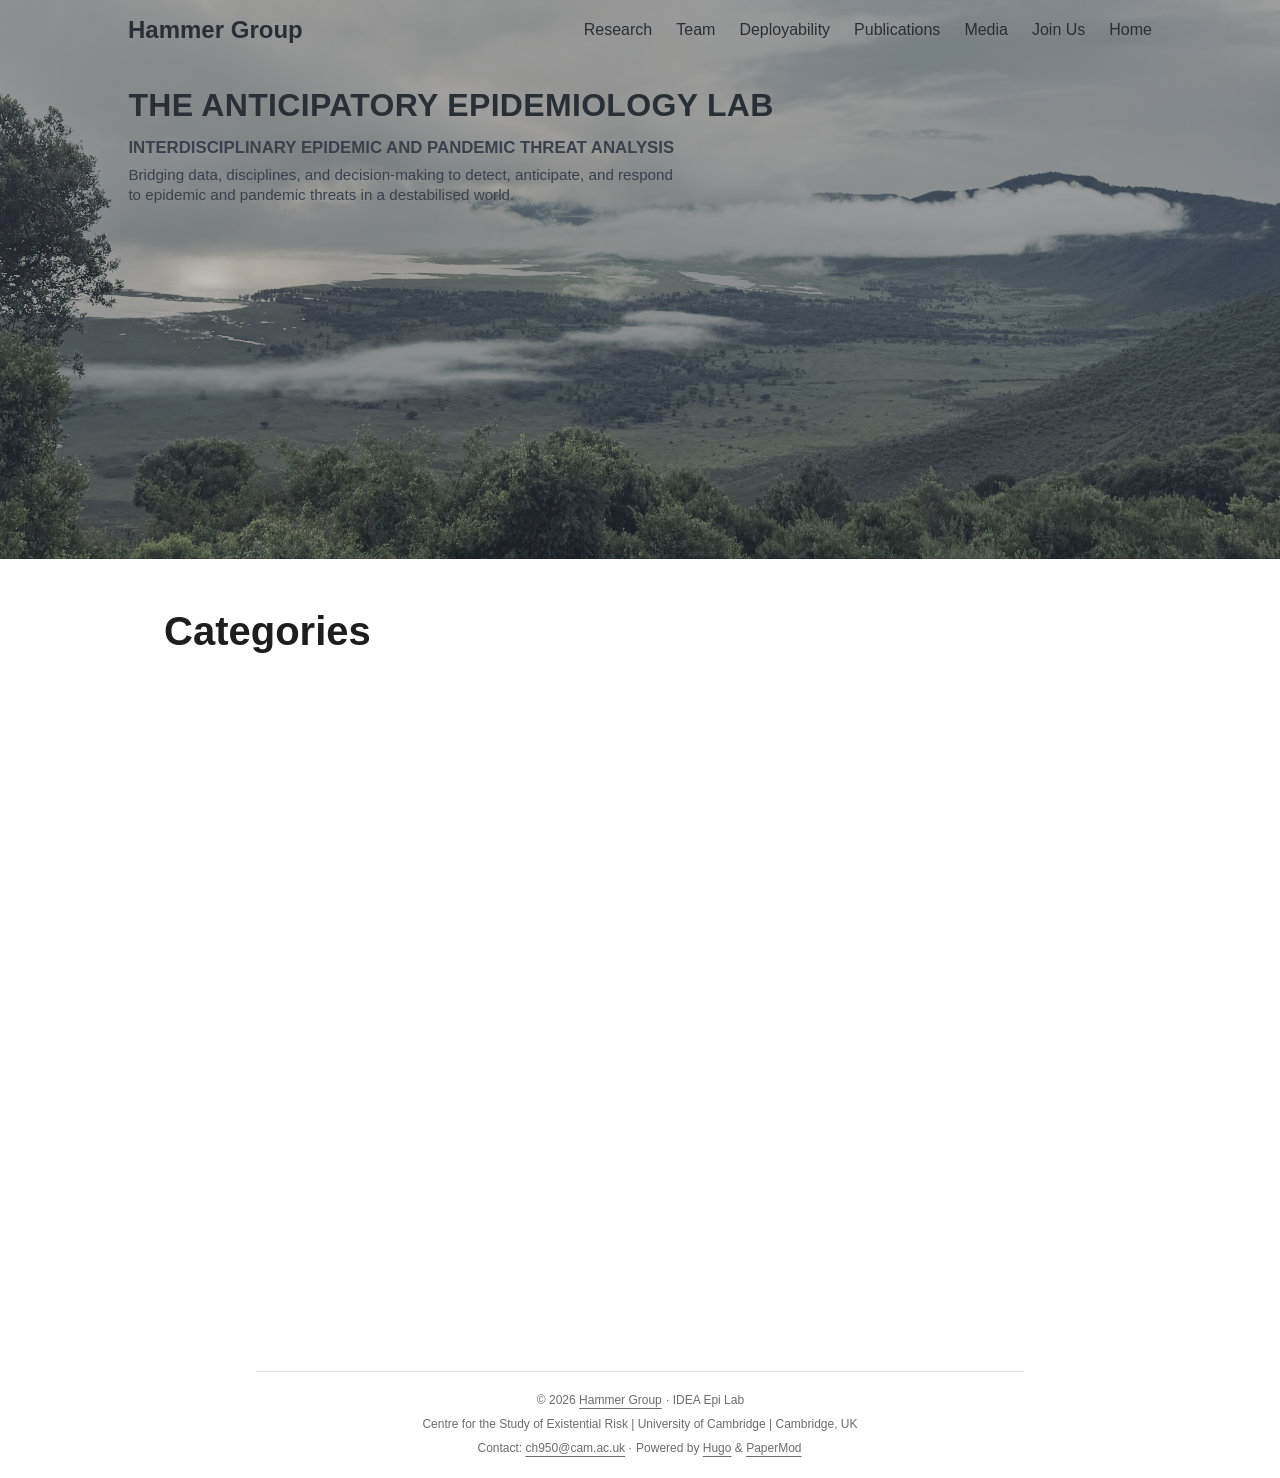
==== commit 37cb2752: "deploy: 2b76ec50c6a1338f1848402abcdbda62f6f13ee5" ====
--- a/categories/index.html
+++ b/categories/index.html
@@ -96,7 +96,7 @@
   padding: 14rem 1.5rem 14rem 2.4rem;
   box-sizing: border-box;
       position: relative;
-      top: -7rem;
+      top: -8rem;
 ">
 
    <div style="
